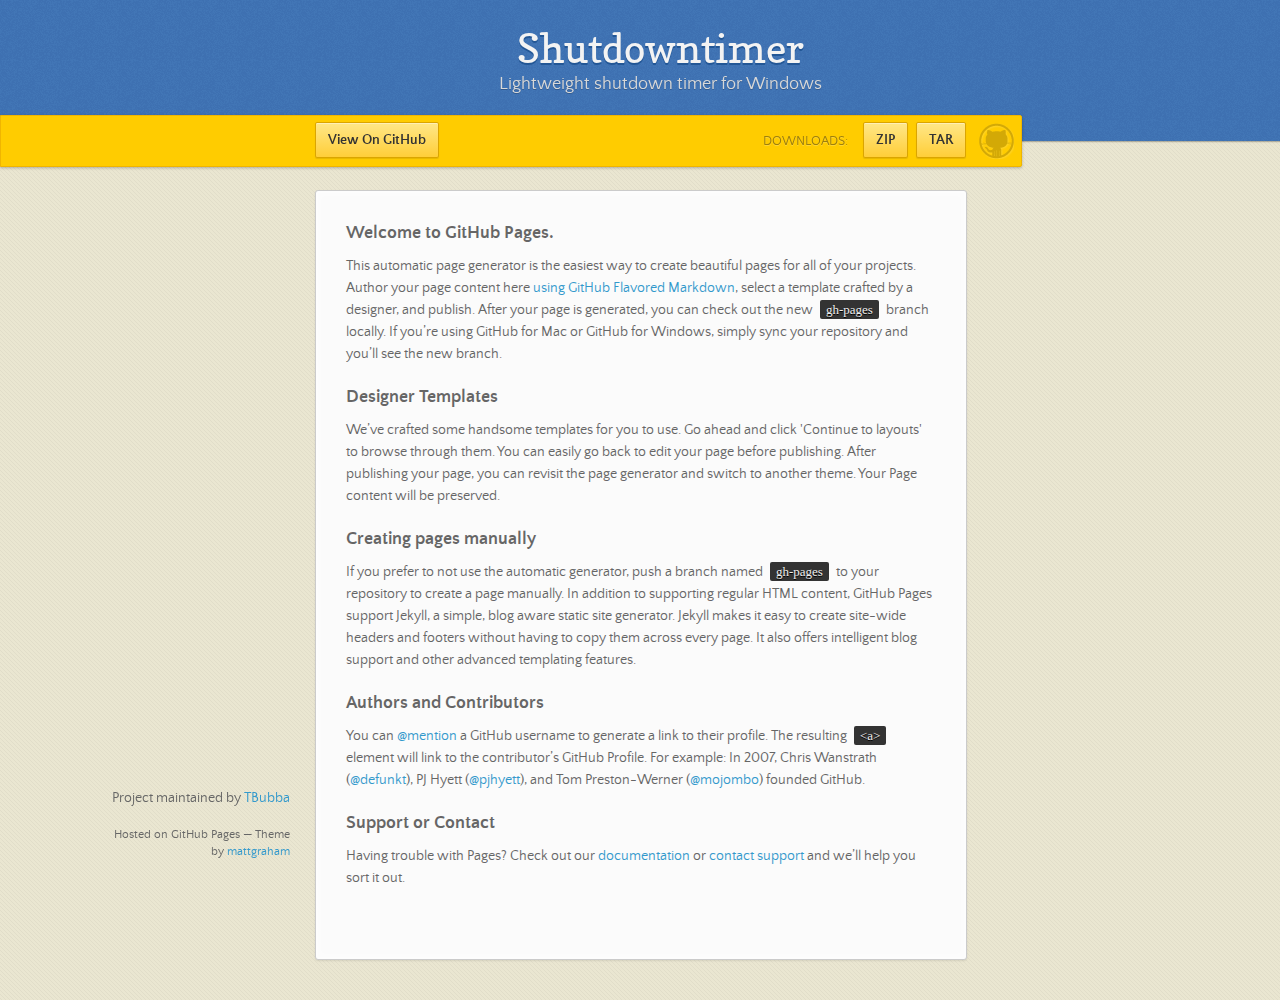
==== index.html @ 8e0759e3 "Create gh-pages branch via GitHub" ====
<!doctype html>
<html>
  <head>
    <meta charset="utf-8">
    <meta http-equiv="X-UA-Compatible" content="chrome=1">
    <title>Shutdowntimer by TBubba</title>
    <link rel="stylesheet" href="stylesheets/styles.css">
    <link rel="stylesheet" href="stylesheets/github-dark.css">
    <script src="https://ajax.googleapis.com/ajax/libs/jquery/1.7.1/jquery.min.js"></script>
    <script src="javascripts/main.js"></script>
    <!--[if lt IE 9]>
      <script src="//html5shiv.googlecode.com/svn/trunk/html5.js"></script>
    <![endif]-->
    <meta name="viewport" content="width=device-width, initial-scale=1, user-scalable=no">

  </head>
  <body>

      <header>
        <h1>Shutdowntimer</h1>
        <p>Lightweight shutdown timer for Windows</p>
      </header>

      <div id="banner">
        <span id="logo"></span>

        <a href="https://github.com/TBubba/ShutdownTimer" class="button fork"><strong>View On GitHub</strong></a>
        <div class="downloads">
          <span>Downloads:</span>
          <ul>
            <li><a href="https://github.com/TBubba/ShutdownTimer/zipball/master" class="button">ZIP</a></li>
            <li><a href="https://github.com/TBubba/ShutdownTimer/tarball/master" class="button">TAR</a></li>
          </ul>
        </div>
      </div><!-- end banner -->

    <div class="wrapper">
      <nav>
        <ul></ul>
      </nav>
      <section>
        <h3>
<a id="welcome-to-github-pages" class="anchor" href="#welcome-to-github-pages" aria-hidden="true"><span class="octicon octicon-link"></span></a>Welcome to GitHub Pages.</h3>

<p>This automatic page generator is the easiest way to create beautiful pages for all of your projects. Author your page content here <a href="https://guides.github.com/features/mastering-markdown/">using GitHub Flavored Markdown</a>, select a template crafted by a designer, and publish. After your page is generated, you can check out the new <code>gh-pages</code> branch locally. If you’re using GitHub for Mac or GitHub for Windows, simply sync your repository and you’ll see the new branch.</p>

<h3>
<a id="designer-templates" class="anchor" href="#designer-templates" aria-hidden="true"><span class="octicon octicon-link"></span></a>Designer Templates</h3>

<p>We’ve crafted some handsome templates for you to use. Go ahead and click 'Continue to layouts' to browse through them. You can easily go back to edit your page before publishing. After publishing your page, you can revisit the page generator and switch to another theme. Your Page content will be preserved.</p>

<h3>
<a id="creating-pages-manually" class="anchor" href="#creating-pages-manually" aria-hidden="true"><span class="octicon octicon-link"></span></a>Creating pages manually</h3>

<p>If you prefer to not use the automatic generator, push a branch named <code>gh-pages</code> to your repository to create a page manually. In addition to supporting regular HTML content, GitHub Pages support Jekyll, a simple, blog aware static site generator. Jekyll makes it easy to create site-wide headers and footers without having to copy them across every page. It also offers intelligent blog support and other advanced templating features.</p>

<h3>
<a id="authors-and-contributors" class="anchor" href="#authors-and-contributors" aria-hidden="true"><span class="octicon octicon-link"></span></a>Authors and Contributors</h3>

<p>You can <a href="https://github.com/blog/821" class="user-mention">@mention</a> a GitHub username to generate a link to their profile. The resulting <code>&lt;a&gt;</code> element will link to the contributor’s GitHub Profile. For example: In 2007, Chris Wanstrath (<a href="https://github.com/defunkt" class="user-mention">@defunkt</a>), PJ Hyett (<a href="https://github.com/pjhyett" class="user-mention">@pjhyett</a>), and Tom Preston-Werner (<a href="https://github.com/mojombo" class="user-mention">@mojombo</a>) founded GitHub.</p>

<h3>
<a id="support-or-contact" class="anchor" href="#support-or-contact" aria-hidden="true"><span class="octicon octicon-link"></span></a>Support or Contact</h3>

<p>Having trouble with Pages? Check out our <a href="https://help.github.com/pages">documentation</a> or <a href="https://github.com/contact">contact support</a> and we’ll help you sort it out.</p>
      </section>
      <footer>
        <p>Project maintained by <a href="https://github.com/TBubba">TBubba</a></p>
        <p><small>Hosted on GitHub Pages &mdash; Theme by <a href="https://twitter.com/michigangraham">mattgraham</a></small></p>
      </footer>
    </div>
    <!--[if !IE]><script>fixScale(document);</script><![endif]-->
    
  </body>
</html>
---- stylesheets/styles.css ----
/*
Leap Day for GitHub Pages
by Matt Graham
*/
@font-face {
  font-family: 'Quattrocento Sans';
  src: url("../fonts/quattrocentosans-bold-webfont.eot");
  src: url("../fonts/quattrocentosans-bold-webfont.eot?#iefix") format("embedded-opentype"), url("../fonts/quattrocentosans-bold-webfont.woff") format("woff"), url("../fonts/quattrocentosans-bold-webfont.ttf") format("truetype"), url("../fonts/quattrocentosans-bold-webfont.svg#QuattrocentoSansBold") format("svg");
  font-weight: bold;
  font-style: normal;
}

@font-face {
  font-family: 'Quattrocento Sans';
  src: url("../fonts/quattrocentosans-bolditalic-webfont.eot");
  src: url("../fonts/quattrocentosans-bolditalic-webfont.eot?#iefix") format("embedded-opentype"), url("../fonts/quattrocentosans-bolditalic-webfont.woff") format("woff"), url("../fonts/quattrocentosans-bolditalic-webfont.ttf") format("truetype"), url("../fonts/quattrocentosans-bolditalic-webfont.svg#QuattrocentoSansBoldItalic") format("svg");
  font-weight: bold;
  font-style: italic;
}

@font-face {
  font-family: 'Quattrocento Sans';
  src: url("../fonts/quattrocentosans-italic-webfont.eot");
  src: url("../fonts/quattrocentosans-italic-webfont.eot?#iefix") format("embedded-opentype"), url("../fonts/quattrocentosans-italic-webfont.woff") format("woff"), url("../fonts/quattrocentosans-italic-webfont.ttf") format("truetype"), url("../fonts/quattrocentosans-italic-webfont.svg#QuattrocentoSansItalic") format("svg");
  font-weight: normal;
  font-style: italic;
}

@font-face {
  font-family: 'Quattrocento Sans';
  src: url("../fonts/quattrocentosans-regular-webfont.eot");
  src: url("../fonts/quattrocentosans-regular-webfont.eot?#iefix") format("embedded-opentype"), url("../fonts/quattrocentosans-regular-webfont.woff") format("woff"), url("../fonts/quattrocentosans-regular-webfont.ttf") format("truetype"), url("../fonts/quattrocentosans-regular-webfont.svg#QuattrocentoSansRegular") format("svg");
  font-weight: normal;
  font-style: normal;
}

@font-face {
  font-family: 'Copse';
  src: url("../fonts/copse-regular-webfont.eot");
  src: url("../fonts/copse-regular-webfont.eot?#iefix") format("embedded-opentype"), url("../fonts/copse-regular-webfont.woff") format("woff"), url("../fonts/copse-regular-webfont.ttf") format("truetype"), url("../fonts/copse-regular-webfont.svg#CopseRegular") format("svg");
  font-weight: normal;
  font-style: normal;
}

/* normalize.css 2012-02-07T12:37 UTC - https://github.com/necolas/normalize.css */
/* =============================================================================
   HTML5 display definitions
   ========================================================================== */
/*
 * Corrects block display not defined in IE6/7/8/9 & FF3
 */
article,
aside,
details,
figcaption,
figure,
footer,
header,
hgroup,
nav,
section,
summary {
  display: block;
}

/*
 * Corrects inline-block display not defined in IE6/7/8/9 & FF3
 */
audio,
canvas,
video {
  display: inline-block;
  *display: inline;
  *zoom: 1;
}

/*
 * Prevents modern browsers from displaying 'audio' without controls
 */
audio:not([controls]) {
  display: none;
}

/*
 * Addresses styling for 'hidden' attribute not present in IE7/8/9, FF3, S4
 * Known issue: no IE6 support
 */
[hidden] {
  display: none;
}

/* =============================================================================
   Base
   ========================================================================== */
/*
 * 1. Corrects text resizing oddly in IE6/7 when body font-size is set using em units
 *    http://clagnut.com/blog/348/#c790
 * 2. Prevents iOS text size adjust after orientation change, without disabling user zoom
 *    www.456bereastreet.com/archive/201012/controlling_text_size_in_safari_for_ios_without_disabling_user_zoom/
 */
html {
  font-size: 100%;
  /* 1 */
  -webkit-text-size-adjust: 100%;
  /* 2 */
  -ms-text-size-adjust: 100%;
  /* 2 */
}

/*
 * Addresses font-family inconsistency between 'textarea' and other form elements.
 */
html,
button,
input,
select,
textarea {
  font-family: sans-serif;
}

/*
 * Addresses margins handled incorrectly in IE6/7
 */
body {
  margin: 0;
}

/* =============================================================================
   Links
   ========================================================================== */
/*
 * Addresses outline displayed oddly in Chrome
 */
a:focus {
  outline: thin dotted;
}

/*
 * Improves readability when focused and also mouse hovered in all browsers
 * people.opera.com/patrickl/experiments/keyboard/test
 */
a:hover,
a:active {
  outline: 0;
}

/* =============================================================================
   Typography
   ========================================================================== */
/*
 * Addresses font sizes and margins set differently in IE6/7
 * Addresses font sizes within 'section' and 'article' in FF4+, Chrome, S5
 */
h1 {
  font-size: 2em;
  margin: 0.67em 0;
}

h2 {
  font-size: 1.5em;
  margin: 0.83em 0;
}

h3 {
  font-size: 1.17em;
  margin: 1em 0;
}

h4 {
  font-size: 1em;
  margin: 1.33em 0;
}

h5 {
  font-size: 0.83em;
  margin: 1.67em 0;
}

h6 {
  font-size: 0.75em;
  margin: 2.33em 0;
}

/*
 * Addresses styling not present in IE7/8/9, S5, Chrome
 */
abbr[title] {
  border-bottom: 1px dotted;
}

/*
 * Addresses style set to 'bolder' in FF3+, S4/5, Chrome
*/
b,
strong {
  font-weight: bold;
}

blockquote {
  margin: 1em 40px;
}

/*
 * Addresses styling not present in S5, Chrome
 */
dfn {
  font-style: italic;
}

/*
 * Addresses styling not present in IE6/7/8/9
 */
mark {
  background: #ff0;
  color: #000;
}

/*
 * Addresses margins set differently in IE6/7
 */
p,
pre {
  margin: 1em 0;
}

/*
 * Corrects font family set oddly in IE6, S4/5, Chrome
 * en.wikipedia.org/wiki/User:Davidgothberg/Test59
 */
pre,
code,
kbd,
samp {
  font-family: monospace, serif;
  _font-family: 'courier new', monospace;
  font-size: 1em;
}

/*
 * 1. Addresses CSS quotes not supported in IE6/7
 * 2. Addresses quote property not supported in S4
 */
/* 1 */
q {
  quotes: none;
}

/* 2 */
q:before,
q:after {
  content: '';
  content: none;
}

small {
  font-size: 75%;
}

/*
 * Prevents sub and sup affecting line-height in all browsers
 * gist.github.com/413930
 */
sub,
sup {
  font-size: 75%;
  line-height: 0;
  position: relative;
  vertical-align: baseline;
}

sup {
  top: -0.5em;
}

sub {
  bottom: -0.25em;
}

/* =============================================================================
   Lists
   ========================================================================== */
/*
 * Addresses margins set differently in IE6/7
 */
dl,
menu,
ol,
ul {
  margin: 1em 0;
}

dd {
  margin: 0 0 0 40px;
}

/*
 * Addresses paddings set differently in IE6/7
 */
menu,
ol,
ul {
  padding: 0 0 0 40px;
}

/*
 * Corrects list images handled incorrectly in IE7
 */
nav ul,
nav ol {
  list-style: none;
  list-style-image: none;
}

/* =============================================================================
   Embedded content
   ========================================================================== */
/*
 * 1. Removes border when inside 'a' element in IE6/7/8/9, FF3
 * 2. Improves image quality when scaled in IE7
 *    code.flickr.com/blog/2008/11/12/on-ui-quality-the-little-things-client-side-image-resizing/
 */
img {
  border: 0;
  /* 1 */
  -ms-interpolation-mode: bicubic;
  /* 2 */
}

/*
 * Corrects overflow displayed oddly in IE9
 */
svg:not(:root) {
  overflow: hidden;
}

/* =============================================================================
   Figures
   ========================================================================== */
/*
 * Addresses margin not present in IE6/7/8/9, S5, O11
 */
figure {
  margin: 0;
}

/* =============================================================================
   Forms
   ========================================================================== */
/*
 * Corrects margin displayed oddly in IE6/7
 */
form {
  margin: 0;
}

/*
 * Define consistent border, margin, and padding
 */
fieldset {
  border: 1px solid #c0c0c0;
  margin: 0 2px;
  padding: 0.35em 0.625em 0.75em;
}

/*
 * 1. Corrects color not being inherited in IE6/7/8/9
 * 2. Corrects text not wrapping in FF3 
 * 3. Corrects alignment displayed oddly in IE6/7
 */
legend {
  border: 0;
  /* 1 */
  padding: 0;
  white-space: normal;
  /* 2 */
  *margin-left: -7px;
  /* 3 */
}

/*
 * 1. Corrects font size not being inherited in all browsers
 * 2. Addresses margins set differently in IE6/7, FF3+, S5, Chrome
 * 3. Improves appearance and consistency in all browsers
 */
button,
input,
select,
textarea {
  font-size: 100%;
  /* 1 */
  margin: 0;
  /* 2 */
  vertical-align: baseline;
  /* 3 */
  *vertical-align: middle;
  /* 3 */
}

/*
 * Addresses FF3/4 setting line-height on 'input' using !important in the UA stylesheet
 */
button,
input {
  line-height: normal;
  /* 1 */
}

/*
 * 1. Improves usability and consistency of cursor style between image-type 'input' and others
 * 2. Corrects inability to style clickable 'input' types in iOS
 * 3. Removes inner spacing in IE7 without affecting normal text inputs
 *    Known issue: inner spacing remains in IE6
 */
button,
input[type="button"],
input[type="reset"],
input[type="submit"] {
  cursor: pointer;
  /* 1 */
  -webkit-appearance: button;
  /* 2 */
  *overflow: visible;
  /* 3 */
}

/*
 * Re-set default cursor for disabled elements
 */
button[disabled],
input[disabled] {
  cursor: default;
}

/*
 * 1. Addresses box sizing set to content-box in IE8/9
 * 2. Removes excess padding in IE8/9
 * 3. Removes excess padding in IE7
      Known issue: excess padding remains in IE6
 */
input[type="checkbox"],
input[type="radio"] {
  box-sizing: border-box;
  /* 1 */
  padding: 0;
  /* 2 */
  *height: 13px;
  /* 3 */
  *width: 13px;
  /* 3 */
}

/*
 * 1. Addresses appearance set to searchfield in S5, Chrome
 * 2. Addresses box-sizing set to border-box in S5, Chrome (include -moz to future-proof)
 */
input[type="search"] {
  -webkit-appearance: textfield;
  /* 1 */
  -moz-box-sizing: content-box;
  -webkit-box-sizing: content-box;
  /* 2 */
  box-sizing: content-box;
}

/*
 * Removes inner padding and search cancel button in S5, Chrome on OS X
 */
input[type="search"]::-webkit-search-decoration,
input[type="search"]::-webkit-search-cancel-button {
  -webkit-appearance: none;
}

/*
 * Removes inner padding and border in FF3+
 * www.sitepen.com/blog/2008/05/14/the-devils-in-the-details-fixing-dojos-toolbar-buttons/
 */
button::-moz-focus-inner,
input::-moz-focus-inner {
  border: 0;
  padding: 0;
}

/*
 * 1. Removes default vertical scrollbar in IE6/7/8/9
 * 2. Improves readability and alignment in all browsers
 */
textarea {
  overflow: auto;
  /* 1 */
  vertical-align: top;
  /* 2 */
}

/* =============================================================================
   Tables
   ========================================================================== */
/*
 * Remove most spacing between table cells
 */
table {
  border-collapse: collapse;
  border-spacing: 0;
}

body {
  font: 14px/22px "Quattrocento Sans", "Helvetica Neue", Helvetica, Arial, sans-serif;
  color: #666;
  font-weight: 300;
  margin: 0px;
  padding: 0px 0 20px 0px;
  background: url(../images/body-background.png) #eae6d1;
}

h1, h2, h3, h4, h5, h6 {
  color: #333;
  margin: 0 0 10px;
}

p, ul, ol, table, pre, dl {
  margin: 0 0 20px;
}

h1, h2, h3 {
  line-height: 1.1;
}

h1 {
  font-size: 28px;
}

h2 {
  font-size: 24px;
  color: #393939;
}

h3, h4, h5, h6 {
  color: #666666;
}

h3 {
  font-size: 18px;
  line-height: 24px;
}

a {
  color: #3399cc;
  font-weight: 400;
  text-decoration: none;
}

a small {
  font-size: 11px;
  color: #666;
  margin-top: -0.6em;
  display: block;
}

ul {
  list-style-image: url("../images/bullet.png");
}

strong {
  font-weight: bold;
  color: #333;
}

.wrapper {
  width: 650px;
  margin: 0 auto;
  position: relative;
}

section img {
  max-width: 100%;
}

blockquote {
  border-left: 1px solid #ffcc00;
  margin: 0;
  padding: 0 0 0 20px;
  font-style: italic;
}

code {
  font-family: "Lucida Sans", Monaco, Bitstream Vera Sans Mono, Lucida Console, Terminal;
  font-size: 13px;
  color: #efefef;
  text-shadow: 0px 1px 0px #000;
  margin: 0 4px;
  padding: 2px 6px;
  background: #333;
  -moz-border-radius: 2px;
  -webkit-border-radius: 2px;
  -o-border-radius: 2px;
  -ms-border-radius: 2px;
  -khtml-border-radius: 2px;
  border-radius: 2px;
}

pre {
  padding: 8px 15px;
  background: #333333;
  -moz-border-radius: 3px;
  -webkit-border-radius: 3px;
  -o-border-radius: 3px;
  -ms-border-radius: 3px;
  -khtml-border-radius: 3px;
  border-radius: 3px;
  border: 1px solid #c7c7c7;
  overflow: auto;
  overflow-y: hidden;
}
pre code {
  margin: 0px;
  padding: 0px;
}

table {
  width: 100%;
  border-collapse: collapse;
}

th {
  text-align: left;
  padding: 5px 10px;
  border-bottom: 1px solid #e5e5e5;
  color: #444;
}

td {
  text-align: left;
  padding: 5px 10px;
  border-bottom: 1px solid #e5e5e5;
  border-right: 1px solid #ffcc00;
}
td:first-child {
  border-left: 1px solid #ffcc00;
}

hr {
  border: 0;
  outline: none;
  height: 11px;
  background: transparent url("../images/hr.gif") center center repeat-x;
  margin: 0 0 20px;
}

dt {
  color: #444;
  font-weight: 700;
}

header {
  padding: 25px 20px 40px 20px;
  margin: 0;
  position: fixed;
  top: 0;
  left: 0;
  right: 0;
  width: 100%;
  text-align: center;
  background: url(../images/background.png) #4276b6;
  -moz-box-shadow: 1px 0px 2px rgba(0, 0, 0, 0.75);
  -webkit-box-shadow: 1px 0px 2px rgba(0, 0, 0, 0.75);
  -o-box-shadow: 1px 0px 2px rgba(0, 0, 0, 0.75);
  box-shadow: 1px 0px 2px rgba(0, 0, 0, 0.75);
  z-index: 99;
  -webkit-font-smoothing: antialiased;
  min-height: 76px;
}
header h1 {
  font: 40px/48px "Copse", "Helvetica Neue", Helvetica, Arial, sans-serif;
  color: #f3f3f3;
  text-shadow: 0px 2px 0px #235796;
  margin: 0px;
  white-space: nowrap;
  overflow: hidden;
  text-overflow: ellipsis;
  -o-text-overflow: ellipsis;
  -ms-text-overflow: ellipsis;
}
header p {
  color: #d8d8d8;
  text-shadow: rgba(0, 0, 0, 0.2) 0 1px 0;
  font-size: 18px;
  margin: 0px;
}

#banner {
  z-index: 100;
  left: 0;
  right: 50%;
  height: 50px;
  margin-right: -382px;
  position: fixed;
  top: 115px;
  background: #ffcc00;
  border: 1px solid #f0b500;
  -moz-box-shadow: 0px 1px 3px rgba(0, 0, 0, 0.25);
  -webkit-box-shadow: 0px 1px 3px rgba(0, 0, 0, 0.25);
  -o-box-shadow: 0px 1px 3px rgba(0, 0, 0, 0.25);
  box-shadow: 0px 1px 3px rgba(0, 0, 0, 0.25);
  -moz-border-radius: 0px 2px 2px 0px;
  -webkit-border-radius: 0px 2px 2px 0px;
  -o-border-radius: 0px 2px 2px 0px;
  -ms-border-radius: 0px 2px 2px 0px;
  -khtml-border-radius: 0px 2px 2px 0px;
  border-radius: 0px 2px 2px 0px;
  padding-right: 10px;
}
#banner .button {
  border: 1px solid #dba500;
  background: -webkit-gradient(linear, 50% 0%, 50% 100%, color-stop(0%, #ffe788), color-stop(100%, #ffce38));
  background: -webkit-linear-gradient(#ffe788, #ffce38);
  background: -moz-linear-gradient(#ffe788, #ffce38);
  background: -o-linear-gradient(#ffe788, #ffce38);
  background: -ms-linear-gradient(#ffe788, #ffce38);
  background: linear-gradient(#ffe788, #ffce38);
  -moz-border-radius: 2px;
  -webkit-border-radius: 2px;
  -o-border-radius: 2px;
  -ms-border-radius: 2px;
  -khtml-border-radius: 2px;
  border-radius: 2px;
  -moz-box-shadow: inset 0px 1px 0px rgba(255, 255, 255, 0.4), 0px 1px 1px rgba(0, 0, 0, 0.1);
  -webkit-box-shadow: inset 0px 1px 0px rgba(255, 255, 255, 0.4), 0px 1px 1px rgba(0, 0, 0, 0.1);
  -o-box-shadow: inset 0px 1px 0px rgba(255, 255, 255, 0.4), 0px 1px 1px rgba(0, 0, 0, 0.1);
  box-shadow: inset 0px 1px 0px rgba(255, 255, 255, 0.4), 0px 1px 1px rgba(0, 0, 0, 0.1);
  background-color: #FFE788;
  margin-left: 5px;
  padding: 10px 12px;
  margin-top: 6px;
  line-height: 14px;
  font-size: 14px;
  color: #333;
  font-weight: bold;
  display: inline-block;
  text-align: center;
}
#banner .button:hover {
  background: -webkit-gradient(linear, 50% 0%, 50% 100%, color-stop(0%, #ffe788), color-stop(100%, #ffe788));
  background: -webkit-linear-gradient(#ffe788, #ffe788);
  background: -moz-linear-gradient(#ffe788, #ffe788);
  background: -o-linear-gradient(#ffe788, #ffe788);
  background: -ms-linear-gradient(#ffe788, #ffe788);
  background: linear-gradient(#ffe788, #ffe788);
  background-color: #ffeca0;
}
#banner .fork {
  position: fixed;
  left: 50%;
  margin-left: -325px;
  padding: 10px 12px;
  margin-top: 6px;
  line-height: 14px;
  font-size: 14px;
  background-color: #FFE788;
}
#banner .downloads {
  float: right;
  margin: 0 45px 0 0;
}
#banner .downloads span {
  float: left;
  line-height: 52px;
  font-size: 90%;
  color: #9d7f0d;
  text-transform: uppercase;
  text-shadow: rgba(255, 255, 255, 0.2) 0 1px 0;
}
#banner ul {
  list-style: none;
  height: 40px;
  padding: 0;
  float: left;
  margin-left: 10px;
}
#banner ul li {
  display: inline;
}
#banner ul li a.button {
  background-color: #FFE788;
}
#banner #logo {
  position: absolute;
  height: 36px;
  width: 36px;
  right: 7px;
  top: 7px;
  display: block;
  background: url(../images/octocat-logo.png);
}

section {
  width: 590px;
  padding: 30px 30px 50px 30px;
  margin: 20px 0;
  margin-top: 190px;
  position: relative;
  background: #fbfbfb;
  -moz-border-radius: 3px;
  -webkit-border-radius: 3px;
  -o-border-radius: 3px;
  -ms-border-radius: 3px;
  -khtml-border-radius: 3px;
  border-radius: 3px;
  border: 1px solid #cbcbcb;
  -moz-box-shadow: 0px 1px 2px rgba(0, 0, 0, 0.09), inset 0px 0px 2px 2px rgba(255, 255, 255, 0.5), inset 0 0 5px 5px rgba(255, 255, 255, 0.4);
  -webkit-box-shadow: 0px 1px 2px rgba(0, 0, 0, 0.09), inset 0px 0px 2px 2px rgba(255, 255, 255, 0.5), inset 0 0 5px 5px rgba(255, 255, 255, 0.4);
  -o-box-shadow: 0px 1px 2px rgba(0, 0, 0, 0.09), inset 0px 0px 2px 2px rgba(255, 255, 255, 0.5), inset 0 0 5px 5px rgba(255, 255, 255, 0.4);
  box-shadow: 0px 1px 2px rgba(0, 0, 0, 0.09), inset 0px 0px 2px 2px rgba(255, 255, 255, 0.5), inset 0 0 5px 5px rgba(255, 255, 255, 0.4);
}

small {
  font-size: 12px;
}

nav {
  width: 230px;
  position: fixed;
  top: 220px;
  left: 50%;
  margin-left: -580px;
  text-align: right;
}
nav ul {
  list-style: none;
  list-style-image: none;
  font-size: 14px;
  line-height: 24px;
}
nav ul li {
  padding: 5px 0px;
  line-height: 16px;
}
nav ul li.tag-h1 {
  font-size: 1.2em;
}
nav ul li.tag-h1 a {
  font-weight: bold;
  color: #333;
}
nav ul li.tag-h2 + .tag-h1 {
  margin-top: 10px;
}
nav ul a {
  color: #666;
}
nav ul a:hover {
  color: #999;
}

footer {
  width: 180px;
  position: fixed;
  left: 50%;
  margin-left: -530px;
  bottom: 20px;
  text-align: right;
  line-height: 16px;
}

@media print, screen and (max-width: 1060px) {
  div.wrapper {
    width: auto;
    margin: 0;
  }

  nav {
    display: none;
  }

  header, section, footer {
    float: none;
  }
  header h1, section h1, footer h1 {
    white-space: nowrap;
    overflow: hidden;
    text-overflow: ellipsis;
    -o-text-overflow: ellipsis;
    -ms-text-overflow: ellipsis;
  }

  #banner {
    width: 100%;
  }
  #banner .downloads {
    margin-right: 60px;
  }
  #banner #logo {
    margin-right: 15px;
  }

  section {
    border: 1px solid #e5e5e5;
    border-width: 1px 0;
    padding: 20px auto;
    margin: 190px auto 20px;
    max-width: 600px;
  }

  footer {
    text-align: center;
    margin: 20px auto;
    position: relative;
    left: auto;
    bottom: auto;
    width: auto;
  }
}
@media print, screen and (max-width: 720px) {
  body {
    word-wrap: break-word;
  }

  header {
    padding: 20px 20px;
    margin: 0;
  }
  header h1 {
    font-size: 32px;
    white-space: nowrap;
    overflow: hidden;
    text-overflow: ellipsis;
    -o-text-overflow: ellipsis;
    -ms-text-overflow: ellipsis;
  }
  header p {
    display: none;
  }

  #banner {
    top: 80px;
  }
  #banner .fork {
    float: left;
    display: inline-block;
    margin-left: 0px;
    position: fixed;
    left: 20px;
  }

  section {
    margin-top: 130px;
    margin-bottom: 0px;
    width: auto;
  }

  header ul, header p.view {
    position: static;
  }
}
@media print, screen and (max-width: 480px) {
  header {
    position: relative;
    padding: 5px 0px;
    min-height: 0px;
  }
  header h1 {
    font-size: 24px;
    white-space: nowrap;
    overflow: hidden;
    text-overflow: ellipsis;
    -o-text-overflow: ellipsis;
    -ms-text-overflow: ellipsis;
  }

  section {
    margin-top: 5px;
  }

  #banner {
    display: none;
  }

  header ul {
    display: none;
  }
}
@media print {
  body {
    padding: 0.4in;
    font-size: 12pt;
    color: #444;
  }
}
@media print, screen and (max-height: 680px) {
  footer {
    text-align: center;
    margin: 20px auto;
    position: relative;
    left: auto;
    bottom: auto;
    width: auto;
  }
}
@media print, screen and (max-height: 480px) {
  nav {
    display: none;
  }

  footer {
    text-align: center;
    margin: 20px auto;
    position: relative;
    left: auto;
    bottom: auto;
    width: auto;
  }
}
---- stylesheets/github-dark.css ----
/*
   Copyright 2014 GitHub Inc.

   Licensed under the Apache License, Version 2.0 (the "License");
   you may not use this file except in compliance with the License.
   You may obtain a copy of the License at

       http://www.apache.org/licenses/LICENSE-2.0

   Unless required by applicable law or agreed to in writing, software
   distributed under the License is distributed on an "AS IS" BASIS,
   WITHOUT WARRANTIES OR CONDITIONS OF ANY KIND, either express or implied.
   See the License for the specific language governing permissions and
   limitations under the License.

*/

.pl-c /* comment */ {
  color: #969896;
}

.pl-c1      /* constant, markup.raw, meta.diff.header, meta.module-reference, meta.property-name, support, support.constant, support.variable, variable.other.constant */,
.pl-s .pl-v /* string variable */ {
  color: #0099cd;
}

.pl-e  /* entity */,
.pl-en /* entity.name */ {
  color: #9774cb;
}

.pl-s .pl-s1 /* string source */,
.pl-smi      /* storage.modifier.import, storage.modifier.package, storage.type.java, variable.other, variable.parameter.function */ {
  color: #ddd;
}

.pl-ent /* entity.name.tag */ {
  color: #7bcc72;
}

.pl-k /* keyword, storage, storage.type */ {
  color: #cc2372;
}

.pl-pds              /* punctuation.definition.string, string.regexp.character-class */,
.pl-s                /* string */,
.pl-s .pl-pse .pl-s1 /* string punctuation.section.embedded source */,
.pl-sr               /* string.regexp */,
.pl-sr .pl-cce       /* string.regexp constant.character.escape */,
.pl-sr .pl-sra       /* string.regexp string.regexp.arbitrary-repitition */,
.pl-sr .pl-sre       /* string.regexp source.ruby.embedded */ {
  color: #3c66e2;
}

.pl-v /* variable */ {
  color: #fb8764;
}

.pl-id /* invalid.deprecated */ {
  color: #e63525;
}

.pl-ii /* invalid.illegal */ {
  background-color: #e63525;
  color: #f8f8f8;
}

.pl-sr .pl-cce /* string.regexp constant.character.escape */ {
  color: #7bcc72;
  font-weight: bold;
}

.pl-ml /* markup.list */ {
  color: #c26b2b;
}

.pl-mh        /* markup.heading */,
.pl-mh .pl-en /* markup.heading entity.name */,
.pl-ms        /* meta.separator */ {
  color: #264ec5;
  font-weight: bold;
}

.pl-mq /* markup.quote */ {
  color: #00acac;
}

.pl-mi /* markup.italic */ {
  color: #ddd;
  font-style: italic;
}

.pl-mb /* markup.bold */ {
  color: #ddd;
  font-weight: bold;
}

.pl-md /* markup.deleted, meta.diff.header.from-file */ {
  background-color: #ffecec;
  color: #bd2c00;
}

.pl-mi1 /* markup.inserted, meta.diff.header.to-file */ {
  background-color: #eaffea;
  color: #55a532;
}

.pl-mdr /* meta.diff.range */ {
  color: #9774cb;
  font-weight: bold;
}

.pl-mo /* meta.output */ {
  color: #264ec5;
}
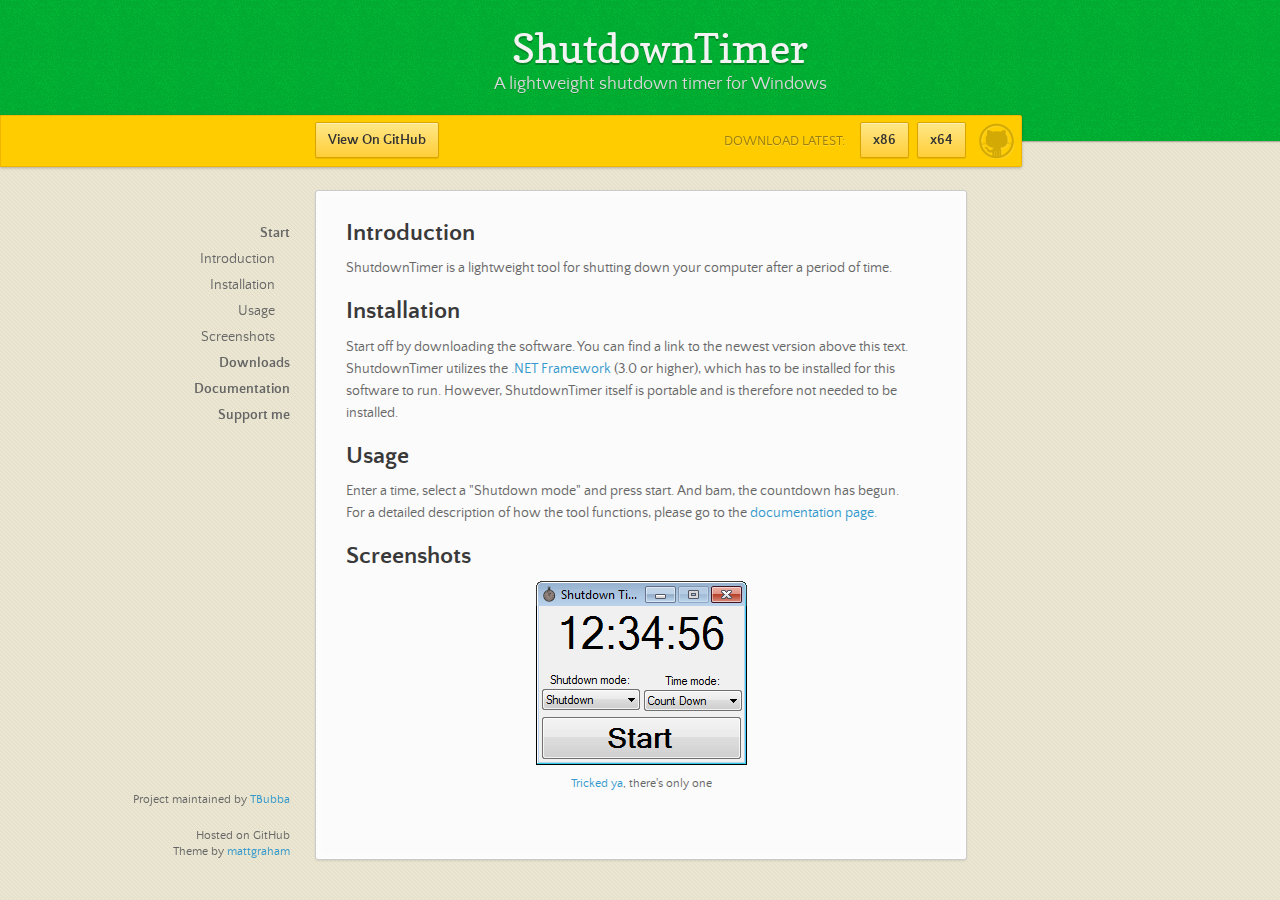
==== commit 93e2873f: "Initial edit" ====
--- a/index.html
+++ b/index.html
@@ -3,11 +3,11 @@
   <head>
     <meta charset="utf-8">
     <meta http-equiv="X-UA-Compatible" content="chrome=1">
-    <title>Shutdowntimer by TBubba</title>
-    <link rel="stylesheet" href="stylesheets/styles.css">
-    <link rel="stylesheet" href="stylesheets/github-dark.css">
+    <title>ShutdownTimer by TBubba</title>
+    <link rel="stylesheet" href="css/styles.css">
+    <link rel="stylesheet" href="css/github-dark.css">
     <script src="https://ajax.googleapis.com/ajax/libs/jquery/1.7.1/jquery.min.js"></script>
-    <script src="javascripts/main.js"></script>
+    <script src="js/main.js"></script>
     <!--[if lt IE 9]>
       <script src="//html5shiv.googlecode.com/svn/trunk/html5.js"></script>
     <![endif]-->
@@ -15,58 +15,65 @@
 
   </head>
   <body>
+    <header>
+      <h1>ShutdownTimer</h1>
+      <p>A lightweight shutdown timer for Windows</p>
+    </header>
 
-      <header>
-        <h1>Shutdowntimer</h1>
-        <p>Lightweight shutdown timer for Windows</p>
-      </header>
-
-      <div id="banner">
-        <span id="logo"></span>
-
-        <a href="https://github.com/TBubba/ShutdownTimer" class="button fork"><strong>View On GitHub</strong></a>
-        <div class="downloads">
-          <span>Downloads:</span>
-          <ul>
-            <li><a href="https://github.com/TBubba/ShutdownTimer/zipball/master" class="button">ZIP</a></li>
-            <li><a href="https://github.com/TBubba/ShutdownTimer/tarball/master" class="button">TAR</a></li>
-          </ul>
-        </div>
-      </div><!-- end banner -->
+    <div id="banner">
+      <span id="logo"></span>
+      <a href="https://github.com/TBubba/ShutdownTimer" class="button fork"><strong>View On GitHub</strong></a>
+      <div class="downloads">
+        <span>Download Latest:</span>
+        <ul>
+          <li><a href="ver/ShutdownTimer_002x86.zip" class="button">x86</a></li>
+          <li><a href="#" class="button">x64</a></li>
+        </ul>
+      </div>
+    </div>
 
     <div class="wrapper">
       <nav>
-        <ul></ul>
+        <ul>
+          <li><a href="index.html">Start</a></li>
+          <ul id="current-page">
+          </ul>
+          <li><a href="downloads/index.html">Downloads</a></li>
+          <li><a href="documentation/index.html">Documentation</a></li>
+          <li><a href="support/index.html">Support me</a></li>
+        </ul>
       </nav>
       <section>
-        <h3>
-<a id="welcome-to-github-pages" class="anchor" href="#welcome-to-github-pages" aria-hidden="true"><span class="octicon octicon-link"></span></a>Welcome to GitHub Pages.</h3>
+        <h2 id="introduction">
+          <a name="introduction" class="anchor" href="#introduction"><span class="octicon octicon-link"></span></a>Introduction</h2>
 
-<p>This automatic page generator is the easiest way to create beautiful pages for all of your projects. Author your page content here <a href="https://guides.github.com/features/mastering-markdown/">using GitHub Flavored Markdown</a>, select a template crafted by a designer, and publish. After your page is generated, you can check out the new <code>gh-pages</code> branch locally. If you’re using GitHub for Mac or GitHub for Windows, simply sync your repository and you’ll see the new branch.</p>
+        <p>ShutdownTimer is a lightweight tool for shutting down your computer after a period of time.</p>
 
-<h3>
-<a id="designer-templates" class="anchor" href="#designer-templates" aria-hidden="true"><span class="octicon octicon-link"></span></a>Designer Templates</h3>
+        <h2 id="installation">
+          <a name="installation" class="anchor" href="#installation"><span class="octicon octicon-link"></span></a>Installation</h2>
 
-<p>We’ve crafted some handsome templates for you to use. Go ahead and click 'Continue to layouts' to browse through them. You can easily go back to edit your page before publishing. After publishing your page, you can revisit the page generator and switch to another theme. Your Page content will be preserved.</p>
+        <p>Start off by downloading the software. You can find a link to the newest version above this text.<br>
+        ShutdownTimer utilizes the <a href="https://www.microsoft.com/en-us/download/details.aspx?id=3005">.NET Framework</a> (3.0 or higher), which has to be installed for this software to run. However, ShutdownTimer itself is portable and is therefore not needed to be installed.</p>
 
-<h3>
-<a id="creating-pages-manually" class="anchor" href="#creating-pages-manually" aria-hidden="true"><span class="octicon octicon-link"></span></a>Creating pages manually</h3>
+        <h2 id="usage">
+          <a name="usage" class="anchor" href="#usage"><span class="octicon octicon-link"></span></a>Usage</h2>
 
-<p>If you prefer to not use the automatic generator, push a branch named <code>gh-pages</code> to your repository to create a page manually. In addition to supporting regular HTML content, GitHub Pages support Jekyll, a simple, blog aware static site generator. Jekyll makes it easy to create site-wide headers and footers without having to copy them across every page. It also offers intelligent blog support and other advanced templating features.</p>
+        <p>Enter a time, select a "Shutdown mode" and press start. And bam, the countdown has begun.<br>
+        For a detailed description of how the tool functions, please go to the <a href="documentation/index.html">documentation page<a>.
+        </p>
 
-<h3>
-<a id="authors-and-contributors" class="anchor" href="#authors-and-contributors" aria-hidden="true"><span class="octicon octicon-link"></span></a>Authors and Contributors</h3>
+        <h2 id="screenshots">
+          <a name="screenshots" class="anchor" href="#screenshots"><span class="octicon octicon-link"></span></a>Screenshots</h2>
 
-<p>You can <a href="https://github.com/blog/821" class="user-mention">@mention</a> a GitHub username to generate a link to their profile. The resulting <code>&lt;a&gt;</code> element will link to the contributor’s GitHub Profile. For example: In 2007, Chris Wanstrath (<a href="https://github.com/defunkt" class="user-mention">@defunkt</a>), PJ Hyett (<a href="https://github.com/pjhyett" class="user-mention">@pjhyett</a>), and Tom Preston-Werner (<a href="https://github.com/mojombo" class="user-mention">@mojombo</a>) founded GitHub.</p>
+        <div style="text-align: center;">
+          <img src="img/STWinBasic.png">
 
-<h3>
-<a id="support-or-contact" class="anchor" href="#support-or-contact" aria-hidden="true"><span class="octicon octicon-link"></span></a>Support or Contact</h3>
-
-<p>Having trouble with Pages? Check out our <a href="https://help.github.com/pages">documentation</a> or <a href="https://github.com/contact">contact support</a> and we’ll help you sort it out.</p>
+          <p><small><a href="http://dankmaymays.com/internetexplorer/">Tricked ya</a>, there's only one<small></p>
+        </div>
       </section>
       <footer>
         <p>Project maintained by <a href="https://github.com/TBubba">TBubba</a></p>
-        <p><small>Hosted on GitHub Pages &mdash; Theme by <a href="https://twitter.com/michigangraham">mattgraham</a></small></p>
+        <p><small>Hosted on GitHub <br>Theme by <a href="https://twitter.com/michigangraham">mattgraham</a></small></p>
       </footer>
     </div>
     <!--[if !IE]><script>fixScale(document);</script><![endif]-->
--- a/css/styles.css
+++ b/css/styles.css
@@ -0,0 +1,1021 @@
+/*
+Leap Day for GitHub Pages
+by Matt Graham
+*/
+@font-face {
+  font-family: 'Quattrocento Sans';
+  src: url("../fonts/quattrocentosans-bold-webfont.eot");
+  src: url("../fonts/quattrocentosans-bold-webfont.eot?#iefix") format("embedded-opentype"), url("../fonts/quattrocentosans-bold-webfont.woff") format("woff"), url("../fonts/quattrocentosans-bold-webfont.ttf") format("truetype"), url("../fonts/quattrocentosans-bold-webfont.svg#QuattrocentoSansBold") format("svg");
+  font-weight: bold;
+  font-style: normal;
+}
+
+@font-face {
+  font-family: 'Quattrocento Sans';
+  src: url("../fonts/quattrocentosans-bolditalic-webfont.eot");
+  src: url("../fonts/quattrocentosans-bolditalic-webfont.eot?#iefix") format("embedded-opentype"), url("../fonts/quattrocentosans-bolditalic-webfont.woff") format("woff"), url("../fonts/quattrocentosans-bolditalic-webfont.ttf") format("truetype"), url("../fonts/quattrocentosans-bolditalic-webfont.svg#QuattrocentoSansBoldItalic") format("svg");
+  font-weight: bold;
+  font-style: italic;
+}
+
+@font-face {
+  font-family: 'Quattrocento Sans';
+  src: url("../fonts/quattrocentosans-italic-webfont.eot");
+  src: url("../fonts/quattrocentosans-italic-webfont.eot?#iefix") format("embedded-opentype"), url("../fonts/quattrocentosans-italic-webfont.woff") format("woff"), url("../fonts/quattrocentosans-italic-webfont.ttf") format("truetype"), url("../fonts/quattrocentosans-italic-webfont.svg#QuattrocentoSansItalic") format("svg");
+  font-weight: normal;
+  font-style: italic;
+}
+
+@font-face {
+  font-family: 'Quattrocento Sans';
+  src: url("../fonts/quattrocentosans-regular-webfont.eot");
+  src: url("../fonts/quattrocentosans-regular-webfont.eot?#iefix") format("embedded-opentype"), url("../fonts/quattrocentosans-regular-webfont.woff") format("woff"), url("../fonts/quattrocentosans-regular-webfont.ttf") format("truetype"), url("../fonts/quattrocentosans-regular-webfont.svg#QuattrocentoSansRegular") format("svg");
+  font-weight: normal;
+  font-style: normal;
+}
+
+@font-face {
+  font-family: 'Copse';
+  src: url("../fonts/copse-regular-webfont.eot");
+  src: url("../fonts/copse-regular-webfont.eot?#iefix") format("embedded-opentype"), url("../fonts/copse-regular-webfont.woff") format("woff"), url("../fonts/copse-regular-webfont.ttf") format("truetype"), url("../fonts/copse-regular-webfont.svg#CopseRegular") format("svg");
+  font-weight: normal;
+  font-style: normal;
+}
+
+/* normalize.css 2012-02-07T12:37 UTC - https://github.com/necolas/normalize.css */
+/* =============================================================================
+   HTML5 display definitions
+   ========================================================================== */
+/*
+ * Corrects block display not defined in IE6/7/8/9 & FF3
+ */
+article,
+aside,
+details,
+figcaption,
+figure,
+footer,
+header,
+hgroup,
+nav,
+section,
+summary {
+  display: block;
+}
+
+/*
+ * Corrects inline-block display not defined in IE6/7/8/9 & FF3
+ */
+audio,
+canvas,
+video {
+  display: inline-block;
+  *display: inline;
+  *zoom: 1;
+}
+
+/*
+ * Prevents modern browsers from displaying 'audio' without controls
+ */
+audio:not([controls]) {
+  display: none;
+}
+
+/*
+ * Addresses styling for 'hidden' attribute not present in IE7/8/9, FF3, S4
+ * Known issue: no IE6 support
+ */
+[hidden] {
+  display: none;
+}
+
+/* =============================================================================
+   Base
+   ========================================================================== */
+/*
+ * 1. Corrects text resizing oddly in IE6/7 when body font-size is set using em units
+ *    http://clagnut.com/blog/348/#c790
+ * 2. Prevents iOS text size adjust after orientation change, without disabling user zoom
+ *    www.456bereastreet.com/archive/201012/controlling_text_size_in_safari_for_ios_without_disabling_user_zoom/
+ */
+html {
+  font-size: 100%;
+  /* 1 */
+  -webkit-text-size-adjust: 100%;
+  /* 2 */
+  -ms-text-size-adjust: 100%;
+  /* 2 */
+}
+
+/*
+ * Addresses font-family inconsistency between 'textarea' and other form elements.
+ */
+html,
+button,
+input,
+select,
+textarea {
+  font-family: sans-serif;
+}
+
+/*
+ * Addresses margins handled incorrectly in IE6/7
+ */
+body {
+  margin: 0;
+}
+
+/* =============================================================================
+   Links
+   ========================================================================== */
+/*
+ * Addresses outline displayed oddly in Chrome
+ */
+a:focus {
+  outline: thin dotted;
+}
+
+/*
+ * Improves readability when focused and also mouse hovered in all browsers
+ * people.opera.com/patrickl/experiments/keyboard/test
+ */
+a:hover,
+a:active {
+  outline: 0;
+}
+
+/* =============================================================================
+   Typography
+   ========================================================================== */
+/*
+ * Addresses font sizes and margins set differently in IE6/7
+ * Addresses font sizes within 'section' and 'article' in FF4+, Chrome, S5
+ */
+h1 {
+  font-size: 2em;
+  margin: 0.67em 0;
+}
+
+h2 {
+  font-size: 1.5em;
+  margin: 0.83em 0;
+}
+
+h3 {
+  font-size: 1.17em;
+  margin: 1em 0;
+}
+
+h4 {
+  font-size: 1em;
+  margin: 1.33em 0;
+}
+
+h5 {
+  font-size: 0.83em;
+  margin: 1.67em 0;
+}
+
+h6 {
+  font-size: 0.75em;
+  margin: 2.33em 0;
+}
+
+/*
+ * Addresses styling not present in IE7/8/9, S5, Chrome
+ */
+abbr[title] {
+  border-bottom: 1px dotted;
+}
+
+/*
+ * Addresses style set to 'bolder' in FF3+, S4/5, Chrome
+*/
+b,
+strong {
+  font-weight: bold;
+}
+
+blockquote {
+  margin: 1em 40px;
+}
+
+/*
+ * Addresses styling not present in S5, Chrome
+ */
+dfn {
+  font-style: italic;
+}
+
+/*
+ * Addresses styling not present in IE6/7/8/9
+ */
+mark {
+  background: #ff0;
+  color: #000;
+}
+
+/*
+ * Addresses margins set differently in IE6/7
+ */
+p,
+pre {
+  margin: 1em 0;
+}
+
+/*
+ * Corrects font family set oddly in IE6, S4/5, Chrome
+ * en.wikipedia.org/wiki/User:Davidgothberg/Test59
+ */
+pre,
+code,
+kbd,
+samp {
+  font-family: monospace, serif;
+  _font-family: 'courier new', monospace;
+  font-size: 1em;
+}
+
+/*
+ * 1. Addresses CSS quotes not supported in IE6/7
+ * 2. Addresses quote property not supported in S4
+ */
+/* 1 */
+q {
+  quotes: none;
+}
+
+/* 2 */
+q:before,
+q:after {
+  content: '';
+  content: none;
+}
+
+small {
+  font-size: 75%;
+}
+
+/*
+ * Prevents sub and sup affecting line-height in all browsers
+ * gist.github.com/413930
+ */
+sub,
+sup {
+  font-size: 75%;
+  line-height: 0;
+  position: relative;
+  vertical-align: baseline;
+}
+
+sup {
+  top: -0.5em;
+}
+
+sub {
+  bottom: -0.25em;
+}
+
+/* =============================================================================
+   Lists
+   ========================================================================== */
+/*
+ * Addresses margins set differently in IE6/7
+ */
+dl,
+menu,
+ol,
+ul {
+  margin: 1em 0;
+}
+
+dd {
+  margin: 0 0 0 40px;
+}
+
+/*
+ * Addresses paddings set differently in IE6/7
+ */
+menu,
+ol,
+ul {
+  padding: 0 0 0 40px;
+}
+
+/*
+ * Corrects list images handled incorrectly in IE7
+ */
+nav ul,
+nav ol {
+  list-style: none;
+  list-style-image: none;
+}
+
+/* =============================================================================
+   Embedded content
+   ========================================================================== */
+/*
+ * 1. Removes border when inside 'a' element in IE6/7/8/9, FF3
+ * 2. Improves image quality when scaled in IE7
+ *    code.flickr.com/blog/2008/11/12/on-ui-quality-the-little-things-client-side-image-resizing/
+ */
+img {
+  border: 0;
+  /* 1 */
+  -ms-interpolation-mode: bicubic;
+  /* 2 */
+}
+
+/*
+ * Corrects overflow displayed oddly in IE9
+ */
+svg:not(:root) {
+  overflow: hidden;
+}
+
+/* =============================================================================
+   Figures
+   ========================================================================== */
+/*
+ * Addresses margin not present in IE6/7/8/9, S5, O11
+ */
+figure {
+  margin: 0;
+}
+
+/* =============================================================================
+   Forms
+   ========================================================================== */
+/*
+ * Corrects margin displayed oddly in IE6/7
+ */
+form {
+  margin: 0;
+}
+
+/*
+ * Define consistent border, margin, and padding
+ */
+fieldset {
+  border: 1px solid #c0c0c0;
+  margin: 0 2px;
+  padding: 0.35em 0.625em 0.75em;
+}
+
+/*
+ * 1. Corrects color not being inherited in IE6/7/8/9
+ * 2. Corrects text not wrapping in FF3 
+ * 3. Corrects alignment displayed oddly in IE6/7
+ */
+legend {
+  border: 0;
+  /* 1 */
+  padding: 0;
+  white-space: normal;
+  /* 2 */
+  *margin-left: -7px;
+  /* 3 */
+}
+
+/*
+ * 1. Corrects font size not being inherited in all browsers
+ * 2. Addresses margins set differently in IE6/7, FF3+, S5, Chrome
+ * 3. Improves appearance and consistency in all browsers
+ */
+button,
+input,
+select,
+textarea {
+  font-size: 100%;
+  /* 1 */
+  margin: 0;
+  /* 2 */
+  vertical-align: baseline;
+  /* 3 */
+  *vertical-align: middle;
+  /* 3 */
+}
+
+/*
+ * Addresses FF3/4 setting line-height on 'input' using !important in the UA stylesheet
+ */
+button,
+input {
+  line-height: normal;
+  /* 1 */
+}
+
+/*
+ * 1. Improves usability and consistency of cursor style between image-type 'input' and others
+ * 2. Corrects inability to style clickable 'input' types in iOS
+ * 3. Removes inner spacing in IE7 without affecting normal text inputs
+ *    Known issue: inner spacing remains in IE6
+ */
+button,
+input[type="button"],
+input[type="reset"],
+input[type="submit"] {
+  cursor: pointer;
+  /* 1 */
+  -webkit-appearance: button;
+  /* 2 */
+  *overflow: visible;
+  /* 3 */
+}
+
+/*
+ * Re-set default cursor for disabled elements
+ */
+button[disabled],
+input[disabled] {
+  cursor: default;
+}
+
+/*
+ * 1. Addresses box sizing set to content-box in IE8/9
+ * 2. Removes excess padding in IE8/9
+ * 3. Removes excess padding in IE7
+      Known issue: excess padding remains in IE6
+ */
+input[type="checkbox"],
+input[type="radio"] {
+  box-sizing: border-box;
+  /* 1 */
+  padding: 0;
+  /* 2 */
+  *height: 13px;
+  /* 3 */
+  *width: 13px;
+  /* 3 */
+}
+
+/*
+ * 1. Addresses appearance set to searchfield in S5, Chrome
+ * 2. Addresses box-sizing set to border-box in S5, Chrome (include -moz to future-proof)
+ */
+input[type="search"] {
+  -webkit-appearance: textfield;
+  /* 1 */
+  -moz-box-sizing: content-box;
+  -webkit-box-sizing: content-box;
+  /* 2 */
+  box-sizing: content-box;
+}
+
+/*
+ * Removes inner padding and search cancel button in S5, Chrome on OS X
+ */
+input[type="search"]::-webkit-search-decoration,
+input[type="search"]::-webkit-search-cancel-button {
+  -webkit-appearance: none;
+}
+
+/*
+ * Removes inner padding and border in FF3+
+ * www.sitepen.com/blog/2008/05/14/the-devils-in-the-details-fixing-dojos-toolbar-buttons/
+ */
+button::-moz-focus-inner,
+input::-moz-focus-inner {
+  border: 0;
+  padding: 0;
+}
+
+/*
+ * 1. Removes default vertical scrollbar in IE6/7/8/9
+ * 2. Improves readability and alignment in all browsers
+ */
+textarea {
+  overflow: auto;
+  /* 1 */
+  vertical-align: top;
+  /* 2 */
+}
+
+/* =============================================================================
+   Tables
+   ========================================================================== */
+/*
+ * Remove most spacing between table cells
+ */
+table {
+  border-collapse: collapse;
+  border-spacing: 0;
+}
+
+body {
+  font: 14px/22px "Quattrocento Sans", "Helvetica Neue", Helvetica, Arial, sans-serif;
+  color: #666;
+  font-weight: 300;
+  margin: 0px;
+  padding: 0px 0 20px 0px;
+  background: url(../img/body-background.png) #eae6d1;
+}
+
+h1, h2, h3, h4, h5, h6 {
+  color: #333;
+  margin: 0 0 10px;
+}
+
+p, ul, ol, table, pre, dl {
+  margin: 0 0 20px;
+}
+
+h1, h2, h3 {
+  line-height: 1.1;
+}
+
+h1 {
+  font-size: 28px;
+}
+
+h2 {
+  font-size: 24px;
+  color: #393939;
+}
+
+h3, h4, h5, h6 {
+  color: #666666;
+}
+
+h3 {
+  font-size: 18px;
+  line-height: 24px;
+}
+
+a {
+  color: #3399cc;
+  font-weight: 400;
+  text-decoration: none;
+}
+
+a small {
+  font-size: 11px;
+  color: #666;
+  margin-top: -0.6em;
+  display: block;
+}
+
+ul {
+  list-style-image: url("../img/bullet.png");
+}
+
+strong {
+  font-weight: bold;
+  color: #333;
+}
+
+.wrapper {
+  width: 650px;
+  margin: 0 auto;
+  position: relative;
+}
+
+section img {
+  max-width: 100%;
+}
+
+blockquote {
+  border-left: 1px solid #ffcc00;
+  margin: 0;
+  padding: 0 0 0 20px;
+  font-style: italic;
+}
+
+code {
+  font-family: "Lucida Sans", Monaco, Bitstream Vera Sans Mono, Lucida Console, Terminal;
+  font-size: 13px;
+  color: #efefef;
+  text-shadow: 0px 1px 0px #000;
+  margin: 0 4px;
+  padding: 2px 6px;
+  background: #333;
+  -moz-border-radius: 2px;
+  -webkit-border-radius: 2px;
+  -o-border-radius: 2px;
+  -ms-border-radius: 2px;
+  -khtml-border-radius: 2px;
+  border-radius: 2px;
+}
+
+pre {
+  padding: 8px 15px;
+  background: #333333;
+  -moz-border-radius: 3px;
+  -webkit-border-radius: 3px;
+  -o-border-radius: 3px;
+  -ms-border-radius: 3px;
+  -khtml-border-radius: 3px;
+  border-radius: 3px;
+  border: 1px solid #c7c7c7;
+  overflow: auto;
+  overflow-y: hidden;
+}
+pre code {
+  margin: 0px;
+  padding: 0px;
+}
+
+table {
+  width: 100%;
+  border-collapse: collapse;
+}
+
+th {
+  text-align: left;
+  padding: 5px 10px;
+  border-bottom: 1px solid #e5e5e5;
+  color: #444;
+}
+
+td {
+  text-align: left;
+  padding: 5px 10px;
+  border-bottom: 1px solid #e5e5e5;
+  border-right: 1px solid #ffcc00;
+}
+td:first-child {
+  border-left: 1px solid #ffcc00;
+}
+
+hr {
+  border: 0;
+  outline: none;
+  height: 11px;
+  background: transparent url("../img/hr.gif") center center repeat-x;
+  margin: 0 0 20px;
+}
+
+dt {
+  color: #444;
+  font-weight: 700;
+}
+
+header {
+  padding: 25px 20px 40px 20px;
+  margin: 0;
+  position: fixed;
+  top: 0;
+  left: 0;
+  right: 0;
+  width: 100%;
+  text-align: center;
+  background: url(../img/background.png) #01b634;
+  -moz-box-shadow: 1px 0px 2px rgba(0, 0, 0, 0.75);
+  -webkit-box-shadow: 1px 0px 2px rgba(0, 0, 0, 0.75);
+  -o-box-shadow: 1px 0px 2px rgba(0, 0, 0, 0.75);
+  box-shadow: 1px 0px 2px rgba(0, 0, 0, 0.75);
+  z-index: 99;
+  -webkit-font-smoothing: antialiased;
+  min-height: 76px;
+}
+header h1 {
+  font: 40px/48px "Copse", "Helvetica Neue", Helvetica, Arial, sans-serif;
+  color: #f3f3f3;
+  text-shadow: 0px 2px 0px #008626;
+  margin: 0px;
+  white-space: nowrap;
+  overflow: hidden;
+  text-overflow: ellipsis;
+  -o-text-overflow: ellipsis;
+  -ms-text-overflow: ellipsis;
+}
+header p {
+  color: #d8d8d8;
+  text-shadow: rgba(0, 0, 0, 0.2) 0 1px 0;
+  font-size: 18px;
+  margin: 0px;
+}
+
+#banner {
+  z-index: 100;
+  left: 0;
+  right: 50%;
+  height: 50px;
+  margin-right: -382px;
+  position: fixed;
+  top: 115px;
+  background: #ffcc00;
+  border: 1px solid #f0b500;
+  -moz-box-shadow: 0px 1px 3px rgba(0, 0, 0, 0.25);
+  -webkit-box-shadow: 0px 1px 3px rgba(0, 0, 0, 0.25);
+  -o-box-shadow: 0px 1px 3px rgba(0, 0, 0, 0.25);
+  box-shadow: 0px 1px 3px rgba(0, 0, 0, 0.25);
+  -moz-border-radius: 0px 2px 2px 0px;
+  -webkit-border-radius: 0px 2px 2px 0px;
+  -o-border-radius: 0px 2px 2px 0px;
+  -ms-border-radius: 0px 2px 2px 0px;
+  -khtml-border-radius: 0px 2px 2px 0px;
+  border-radius: 0px 2px 2px 0px;
+  padding-right: 10px;
+}
+#banner .button {
+  border: 1px solid #dba500;
+  background: -webkit-gradient(linear, 50% 0%, 50% 100%, color-stop(0%, #ffe788), color-stop(100%, #ffce38));
+  background: -webkit-linear-gradient(#ffe788, #ffce38);
+  background: -moz-linear-gradient(#ffe788, #ffce38);
+  background: -o-linear-gradient(#ffe788, #ffce38);
+  background: -ms-linear-gradient(#ffe788, #ffce38);
+  background: linear-gradient(#ffe788, #ffce38);
+  -moz-border-radius: 2px;
+  -webkit-border-radius: 2px;
+  -o-border-radius: 2px;
+  -ms-border-radius: 2px;
+  -khtml-border-radius: 2px;
+  border-radius: 2px;
+  -moz-box-shadow: inset 0px 1px 0px rgba(255, 255, 255, 0.4), 0px 1px 1px rgba(0, 0, 0, 0.1);
+  -webkit-box-shadow: inset 0px 1px 0px rgba(255, 255, 255, 0.4), 0px 1px 1px rgba(0, 0, 0, 0.1);
+  -o-box-shadow: inset 0px 1px 0px rgba(255, 255, 255, 0.4), 0px 1px 1px rgba(0, 0, 0, 0.1);
+  box-shadow: inset 0px 1px 0px rgba(255, 255, 255, 0.4), 0px 1px 1px rgba(0, 0, 0, 0.1);
+  background-color: #FFE788;
+  margin-left: 5px;
+  padding: 10px 12px;
+  margin-top: 6px;
+  line-height: 14px;
+  font-size: 14px;
+  color: #333;
+  font-weight: bold;
+  display: inline-block;
+  text-align: center;
+}
+#banner .button:hover {
+  background: -webkit-gradient(linear, 50% 0%, 50% 100%, color-stop(0%, #ffe788), color-stop(100%, #ffe788));
+  background: -webkit-linear-gradient(#ffe788, #ffe788);
+  background: -moz-linear-gradient(#ffe788, #ffe788);
+  background: -o-linear-gradient(#ffe788, #ffe788);
+  background: -ms-linear-gradient(#ffe788, #ffe788);
+  background: linear-gradient(#ffe788, #ffe788);
+  background-color: #ffeca0;
+}
+#banner .fork {
+  position: fixed;
+  left: 50%;
+  margin-left: -325px;
+  padding: 10px 12px;
+  margin-top: 6px;
+  line-height: 14px;
+  font-size: 14px;
+  background-color: #FFE788;
+}
+#banner .downloads {
+  float: right;
+  margin: 0 45px 0 0;
+}
+#banner .downloads span {
+  float: left;
+  line-height: 52px;
+  font-size: 90%;
+  color: #9d7f0d;
+  text-transform: uppercase;
+  text-shadow: rgba(255, 255, 255, 0.2) 0 1px 0;
+}
+#banner ul {
+  list-style: none;
+  height: 40px;
+  padding: 0;
+  float: left;
+  margin-left: 10px;
+}
+#banner ul li {
+  display: inline;
+}
+#banner ul li a.button {
+  background-color: #FFE788;
+}
+#banner #logo {
+  position: absolute;
+  height: 36px;
+  width: 36px;
+  right: 7px;
+  top: 7px;
+  display: block;
+  background: url(../img/octocat-logo.png);
+}
+#banner small#current-version {
+  content: "(_002)";
+}
+
+section {
+  width: 590px;
+  padding: 30px 30px 50px 30px;
+  margin: 20px 0;
+  margin-top: 190px;
+  position: relative;
+  background: #fbfbfb;
+  -moz-border-radius: 3px;
+  -webkit-border-radius: 3px;
+  -o-border-radius: 3px;
+  -ms-border-radius: 3px;
+  -khtml-border-radius: 3px;
+  border-radius: 3px;
+  border: 1px solid #cbcbcb;
+  -moz-box-shadow: 0px 1px 2px rgba(0, 0, 0, 0.09), inset 0px 0px 2px 2px rgba(255, 255, 255, 0.5), inset 0 0 5px 5px rgba(255, 255, 255, 0.4);
+  -webkit-box-shadow: 0px 1px 2px rgba(0, 0, 0, 0.09), inset 0px 0px 2px 2px rgba(255, 255, 255, 0.5), inset 0 0 5px 5px rgba(255, 255, 255, 0.4);
+  -o-box-shadow: 0px 1px 2px rgba(0, 0, 0, 0.09), inset 0px 0px 2px 2px rgba(255, 255, 255, 0.5), inset 0 0 5px 5px rgba(255, 255, 255, 0.4);
+  box-shadow: 0px 1px 2px rgba(0, 0, 0, 0.09), inset 0px 0px 2px 2px rgba(255, 255, 255, 0.5), inset 0 0 5px 5px rgba(255, 255, 255, 0.4);
+}
+
+small {
+  font-size: 12px;
+}
+
+nav {
+  width: 230px;
+  position: fixed;
+  top: 220px;
+  left: 50%;
+  margin-left: -580px;
+  text-align: right;
+}
+nav ul {
+  list-style: none;
+  list-style-image: none;
+  font-size: 14px;
+  line-height: 24px;
+}
+nav ul#current-page {
+  margin-right: 15px;
+  margin-bottom: 0px;
+}
+nav ul li {
+  padding: 5px 0px;
+  line-height: 16px;
+}
+nav ul li.tag-h1 {
+  font-size: 1.2em;
+}
+nav ul li.tag-h1 a {
+  font-weight: bold;
+  color: #333;
+}
+nav ul li.tag-h2 + .tag-h1 {
+  margin-top: 10px;
+}
+nav ul#current-page a {
+  font-weight: normal;
+}
+nav ul a {
+  font-weight: bold;
+  color: #666;
+}
+nav ul a:hover {
+  color: #999;
+}
+
+footer {
+  width: 180px;
+  position: fixed;
+  left: 50%;
+  margin-left: -530px;
+  bottom: 20px;
+  text-align: right;
+  line-height: 16px;
+}
+
+@media print, screen and (max-width: 1060px) {
+  div.wrapper {
+    width: auto;
+    margin: 0;
+  }
+
+  nav {
+    display: none;
+  }
+
+  header, section, footer {
+    float: none;
+  }
+  header h1, section h1, footer h1 {
+    white-space: nowrap;
+    overflow: hidden;
+    text-overflow: ellipsis;
+    -o-text-overflow: ellipsis;
+    -ms-text-overflow: ellipsis;
+  }
+
+  #banner {
+    width: 100%;
+  }
+  #banner .downloads {
+    margin-right: 60px;
+  }
+  #banner #logo {
+    margin-right: 15px;
+  }
+
+  section {
+    border: 1px solid #e5e5e5;
+    border-width: 1px 0;
+    padding: 20px auto;
+    margin: 190px auto 20px;
+    max-width: 600px;
+  }
+
+  footer {
+    text-align: center;
+    margin: 20px auto;
+    position: relative;
+    left: auto;
+    bottom: auto;
+    width: auto;
+  }
+}
+@media print, screen and (max-width: 720px) {
+  body {
+    word-wrap: break-word;
+  }
+
+  header {
+    padding: 20px 20px;
+    margin: 0;
+  }
+  header h1 {
+    font-size: 32px;
+    white-space: nowrap;
+    overflow: hidden;
+    text-overflow: ellipsis;
+    -o-text-overflow: ellipsis;
+    -ms-text-overflow: ellipsis;
+  }
+  header p {
+    display: none;
+  }
+
+  #banner {
+    top: 80px;
+  }
+  #banner .fork {
+    float: left;
+    display: inline-block;
+    margin-left: 0px;
+    position: fixed;
+    left: 20px;
+  }
+
+  section {
+    margin-top: 130px;
+    margin-bottom: 0px;
+    width: auto;
+  }
+
+  header ul, header p.view {
+    position: static;
+  }
+}
+@media print, screen and (max-width: 480px) {
+  header {
+    position: relative;
+    padding: 5px 0px;
+    min-height: 0px;
+  }
+  header h1 {
+    font-size: 24px;
+    white-space: nowrap;
+    overflow: hidden;
+    text-overflow: ellipsis;
+    -o-text-overflow: ellipsis;
+    -ms-text-overflow: ellipsis;
+  }
+
+  section {
+    margin-top: 5px;
+  }
+
+  #banner {
+    display: none;
+  }
+
+  header ul {
+    display: none;
+  }
+}
+@media print {
+  body {
+    padding: 0.4in;
+    font-size: 12pt;
+    color: #444;
+  }
+}
+@media print, screen and (max-height: 680px) {
+  footer {
+    text-align: center;
+    margin: 20px auto;
+    position: relative;
+    left: auto;
+    bottom: auto;
+    width: auto;
+  }
+}
+@media print, screen and (max-height: 480px) {
+  nav {
+    display: none;
+  }
+
+  footer {
+    text-align: center;
+    margin: 20px auto;
+    position: relative;
+    left: auto;
+    bottom: auto;
+    width: auto;
+  }
+}
--- a/css/github-dark.css
+++ b/css/github-dark.css
@@ -0,0 +1,116 @@
+/*
+   Copyright 2014 GitHub Inc.
+
+   Licensed under the Apache License, Version 2.0 (the "License");
+   you may not use this file except in compliance with the License.
+   You may obtain a copy of the License at
+
+       http://www.apache.org/licenses/LICENSE-2.0
+
+   Unless required by applicable law or agreed to in writing, software
+   distributed under the License is distributed on an "AS IS" BASIS,
+   WITHOUT WARRANTIES OR CONDITIONS OF ANY KIND, either express or implied.
+   See the License for the specific language governing permissions and
+   limitations under the License.
+
+*/
+
+.pl-c /* comment */ {
+  color: #969896;
+}
+
+.pl-c1      /* constant, markup.raw, meta.diff.header, meta.module-reference, meta.property-name, support, support.constant, support.variable, variable.other.constant */,
+.pl-s .pl-v /* string variable */ {
+  color: #0099cd;
+}
+
+.pl-e  /* entity */,
+.pl-en /* entity.name */ {
+  color: #9774cb;
+}
+
+.pl-s .pl-s1 /* string source */,
+.pl-smi      /* storage.modifier.import, storage.modifier.package, storage.type.java, variable.other, variable.parameter.function */ {
+  color: #ddd;
+}
+
+.pl-ent /* entity.name.tag */ {
+  color: #7bcc72;
+}
+
+.pl-k /* keyword, storage, storage.type */ {
+  color: #cc2372;
+}
+
+.pl-pds              /* punctuation.definition.string, string.regexp.character-class */,
+.pl-s                /* string */,
+.pl-s .pl-pse .pl-s1 /* string punctuation.section.embedded source */,
+.pl-sr               /* string.regexp */,
+.pl-sr .pl-cce       /* string.regexp constant.character.escape */,
+.pl-sr .pl-sra       /* string.regexp string.regexp.arbitrary-repitition */,
+.pl-sr .pl-sre       /* string.regexp source.ruby.embedded */ {
+  color: #3c66e2;
+}
+
+.pl-v /* variable */ {
+  color: #fb8764;
+}
+
+.pl-id /* invalid.deprecated */ {
+  color: #e63525;
+}
+
+.pl-ii /* invalid.illegal */ {
+  background-color: #e63525;
+  color: #f8f8f8;
+}
+
+.pl-sr .pl-cce /* string.regexp constant.character.escape */ {
+  color: #7bcc72;
+  font-weight: bold;
+}
+
+.pl-ml /* markup.list */ {
+  color: #c26b2b;
+}
+
+.pl-mh        /* markup.heading */,
+.pl-mh .pl-en /* markup.heading entity.name */,
+.pl-ms        /* meta.separator */ {
+  color: #264ec5;
+  font-weight: bold;
+}
+
+.pl-mq /* markup.quote */ {
+  color: #00acac;
+}
+
+.pl-mi /* markup.italic */ {
+  color: #ddd;
+  font-style: italic;
+}
+
+.pl-mb /* markup.bold */ {
+  color: #ddd;
+  font-weight: bold;
+}
+
+.pl-md /* markup.deleted, meta.diff.header.from-file */ {
+  background-color: #ffecec;
+  color: #bd2c00;
+}
+
+.pl-mi1 /* markup.inserted, meta.diff.header.to-file */ {
+  background-color: #eaffea;
+  color: #55a532;
+}
+
+.pl-mdr /* meta.diff.range */ {
+  color: #9774cb;
+  font-weight: bold;
+}
+
+.pl-mo /* meta.output */ {
+  color: #264ec5;
+}
+
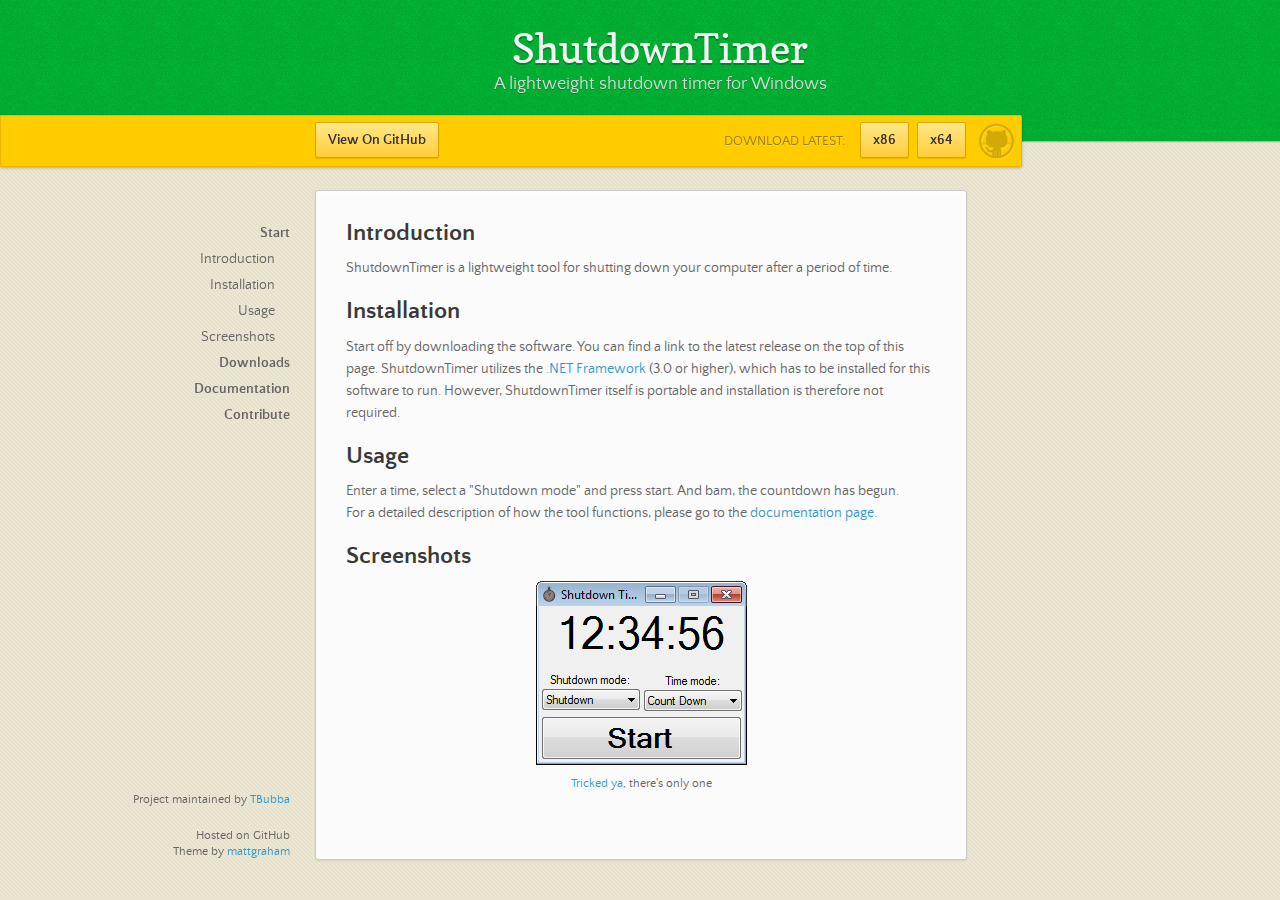
==== commit ce103eee: "Minor adjustments" ====
--- a/index.html
+++ b/index.html
@@ -40,7 +40,7 @@
           </ul>
           <li><a href="downloads/index.html">Downloads</a></li>
           <li><a href="documentation/index.html">Documentation</a></li>
-          <li><a href="support/index.html">Support me</a></li>
+          <li><a href="contribute/index.html">Contribute</a></li>
         </ul>
       </nav>
       <section>
@@ -52,8 +52,7 @@
         <h2 id="installation">
           <a name="installation" class="anchor" href="#installation"><span class="octicon octicon-link"></span></a>Installation</h2>
 
-        <p>Start off by downloading the software. You can find a link to the newest version above this text.<br>
-        ShutdownTimer utilizes the <a href="https://www.microsoft.com/en-us/download/details.aspx?id=3005">.NET Framework</a> (3.0 or higher), which has to be installed for this software to run. However, ShutdownTimer itself is portable and is therefore not needed to be installed.</p>
+        <p>Start off by downloading the software. You can find a link to the latest release on the top of this page. ShutdownTimer utilizes the <a href="https://www.microsoft.com/en-us/download/details.aspx?id=3005">.NET Framework</a> (3.0 or higher), which has to be installed for this software to run. However, ShutdownTimer itself is portable and installation is therefore not required.</p>
 
         <h2 id="usage">
           <a name="usage" class="anchor" href="#usage"><span class="octicon octicon-link"></span></a>Usage</h2>
--- a/css/styles.css
+++ b/css/styles.css
@@ -572,6 +572,25 @@
 
 section img {
   max-width: 100%;
+}
+
+section li.shutdown {
+  list-style-image:url('../img/icon/shutdown.png');
+}
+section li.restart {
+  list-style-image:url('../img/icon/restart.png');
+}
+section li.hibernate {
+  list-style-image:url('../img/icon/hibernate.png');
+}
+section li.sleep {
+  list-style-image:url('../img/icon/sleep.png');
+}
+section li.logout {
+  list-style-image:url('../img/icon/logout.png');
+}
+section li.lock {
+  list-style-image:url('../img/icon/lock.png');
 }
 
 blockquote {
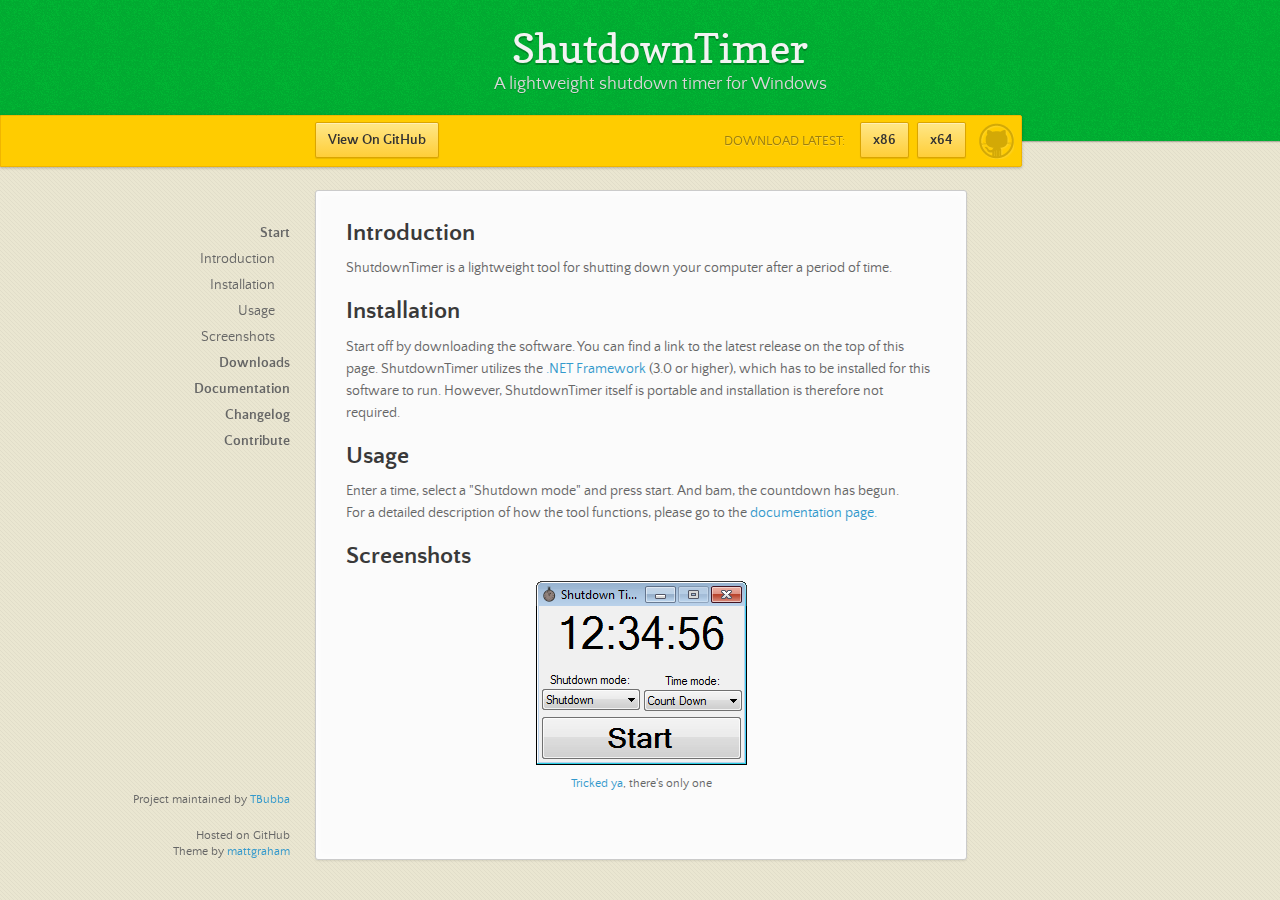
==== commit 6b4d3033: "Add Command-Line Arguments to the Documentation" ====
--- a/index.html
+++ b/index.html
@@ -26,7 +26,7 @@
       <div class="downloads">
         <span>Download Latest:</span>
         <ul>
-          <li><a href="ver/ShutdownTimer_002x86.zip" class="button">x86</a></li>
+          <li><a href="ver/ShutdownTimer_003x86.zip" class="button">x86</a></li>
           <li><a href="#" class="button">x64</a></li>
         </ul>
       </div>
@@ -40,6 +40,7 @@
           </ul>
           <li><a href="downloads/index.html">Downloads</a></li>
           <li><a href="documentation/index.html">Documentation</a></li>
+          <li><a href="changelog/index.html">Changelog</a></li>
           <li><a href="contribute/index.html">Contribute</a></li>
         </ul>
       </nav>
